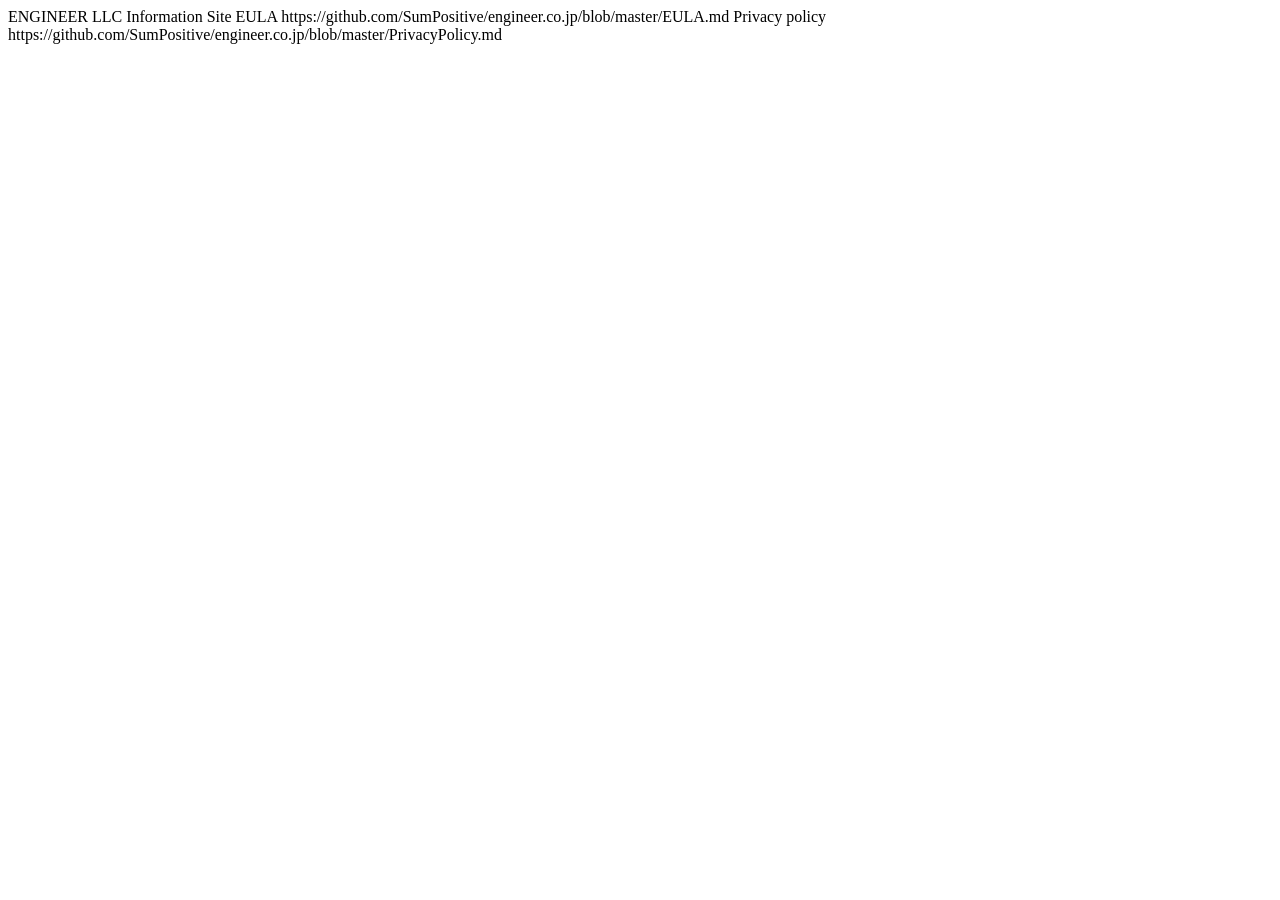
==== docs/index.html @ 51e0d1a2 "index.html" ====
<!doctype html>

<html lang="en">
<head>
  <meta charset="utf-8">

  <title>The HTML5 Herald</title>
  <meta name="description" content="The HTML5 Herald">
  <meta name="author" content="SitePoint">

  <link rel="stylesheet" href="css/styles.css?v=1.0">

  <!--[if lt IE 9]>
    <script src="https://cdnjs.cloudflare.com/ajax/libs/html5shiv/3.7.3/html5shiv.js"></script>
  <![endif]-->
</head>

<body>
  <script src="js/scripts.js"></script>


ENGINEER LLC Information Site

EULA
    https://github.com/SumPositive/engineer.co.jp/blob/master/EULA.md

Privacy policy
    https://github.com/SumPositive/engineer.co.jp/blob/master/PrivacyPolicy.md

</body>
</html>
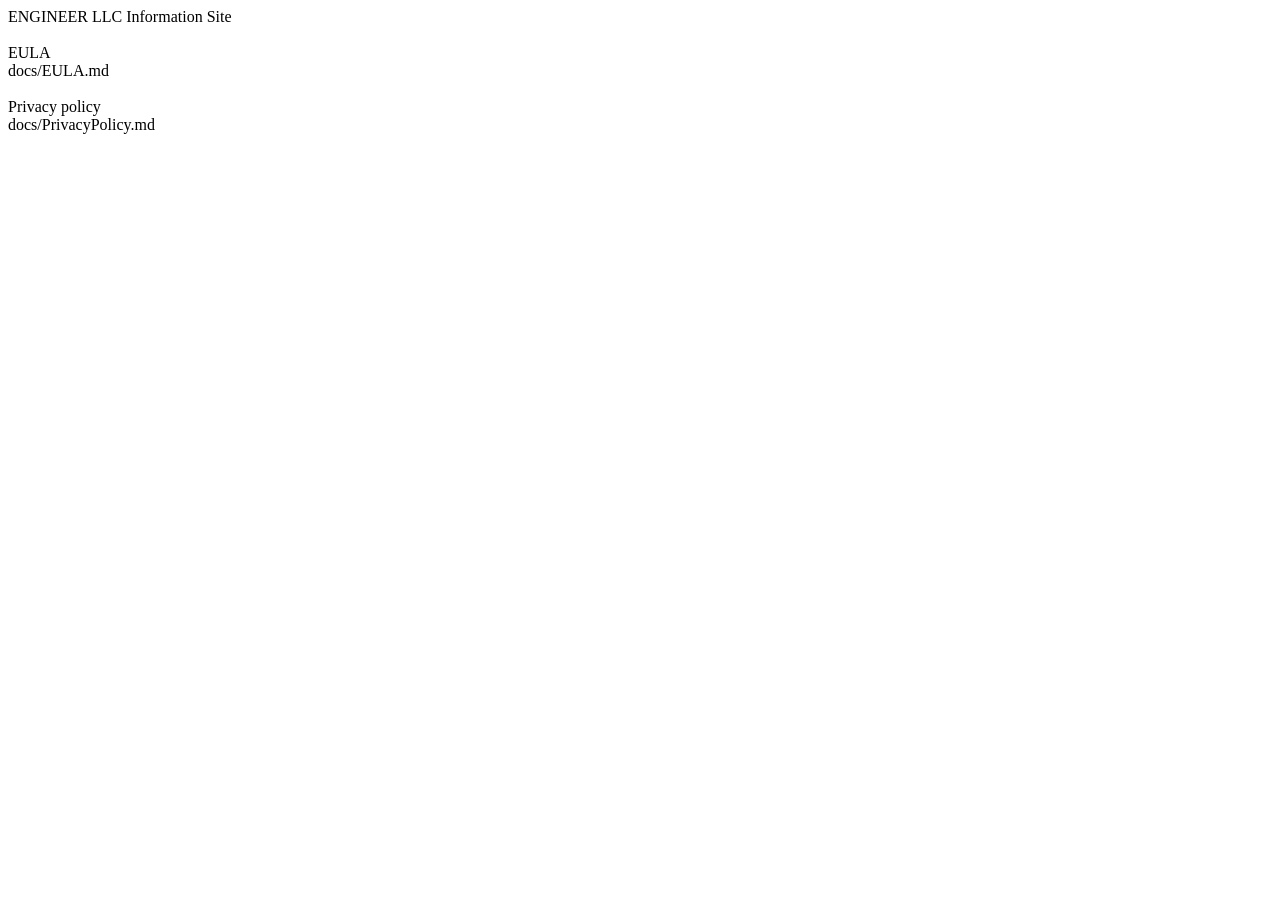
==== commit 407f2f61: "no message" ====
--- a/docs/index.html
+++ b/docs/index.html
@@ -20,12 +20,17 @@
 
 
 ENGINEER LLC Information Site
+<br>
+<br>
 
-EULA
-    https://github.com/SumPositive/engineer.co.jp/blob/master/EULA.md
+EULA<br>
+    docs/EULA.md<br>
+    <br>
 
-Privacy policy
-    https://github.com/SumPositive/engineer.co.jp/blob/master/PrivacyPolicy.md
+Privacy policy<br>
+    docs/PrivacyPolicy.md<br>
+    <br>
+
 
 </body>
 </html>
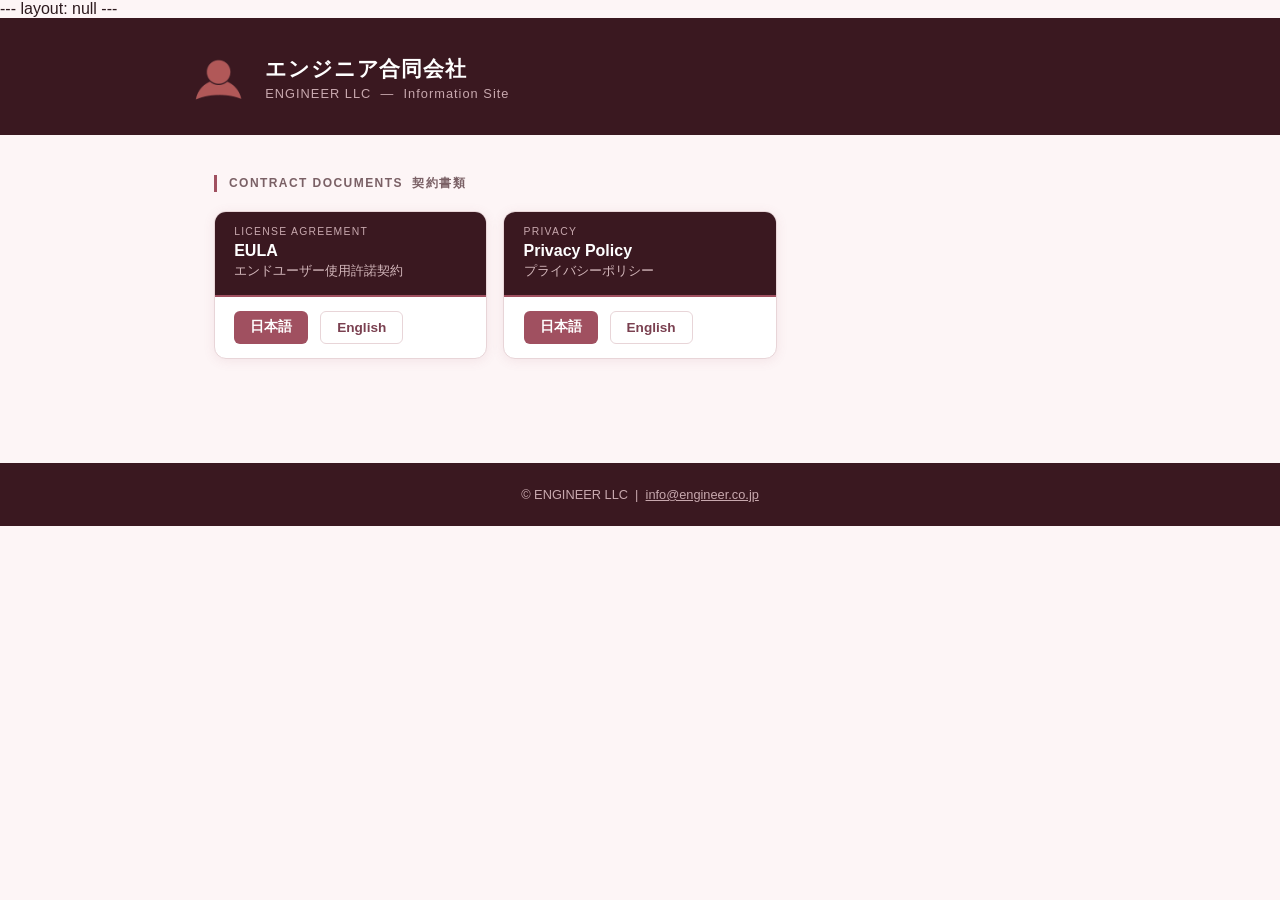
==== commit 36fb59d6: "ClaudeによりHTML化" ====
--- a/docs/index.html
+++ b/docs/index.html
@@ -1,36 +1,229 @@
-<!doctype html>
-
-<html lang="en">
+---
+layout: null
+---
+<!DOCTYPE html>
+<html lang="ja">
 <head>
-  <meta charset="utf-8">
-
-  <title>The HTML5 Herald</title>
-  <meta name="description" content="The HTML5 Herald">
-  <meta name="author" content="SitePoint">
-
-  <link rel="stylesheet" href="css/styles.css?v=1.0">
-
-  <!--[if lt IE 9]>
-    <script src="https://cdnjs.cloudflare.com/ajax/libs/html5shiv/3.7.3/html5shiv.js"></script>
-  <![endif]-->
+  <meta charset="UTF-8">
+  <meta name="viewport" content="width=device-width, initial-scale=1.0">
+  <title>エンジニア合同会社 | ENGINEER LLC</title>
+  <style>
+    *, *::before, *::after { box-sizing: border-box; margin: 0; padding: 0; }
+
+    :root {
+      --azuki:       #a05060;
+      --azuki-dark:  #7a3a48;
+      --azuki-deep:  #3a1820;
+      --azuki-light: #fdf5f6;
+      --azuki-pale:  #f5e8ea;
+      --white:       #ffffff;
+      --gray:        #7a6065;
+      --border:      #e8d5d8;
+      --shadow:      0 2px 12px rgba(160,80,96,.10);
+    }
+
+    body {
+      font-family: "Helvetica Neue", "Hiragino Sans", "Hiragino Kaku Gothic ProN",
+                   "Noto Sans JP", Arial, sans-serif;
+      background: var(--azuki-light);
+      color: #2d1a1e;
+      min-height: 100vh;
+    }
+
+    /* ── Header ── */
+    header {
+      background: var(--azuki-deep);
+      color: var(--white);
+      padding: 0 1.5rem;
+    }
+    .header-inner {
+      max-width: 900px;
+      margin: 0 auto;
+      padding: 2rem 0 1.8rem;
+      display: flex;
+      align-items: center;
+      gap: 1.2rem;
+    }
+    .logo-mark {
+      width: 56px;
+      height: 56px;
+      flex-shrink: 0;
+      display: flex;
+      align-items: center;
+      justify-content: center;
+    }
+    .logo-mark img {
+      width: 56px;
+      height: 56px;
+      object-fit: contain;
+    }
+    .logo-text h1 {
+      font-size: 1.3rem;
+      font-weight: 700;
+      letter-spacing: .04em;
+    }
+    .logo-text p {
+      font-size: .8rem;
+      color: #c8a8ae;
+      margin-top: .15rem;
+      letter-spacing: .08em;
+    }
+
+    /* ── Main ── */
+    main {
+      max-width: 900px;
+      margin: 0 auto;
+      padding: 2.5rem 1.5rem 4rem;
+    }
+
+    .section-title {
+      font-size: .75rem;
+      font-weight: 700;
+      letter-spacing: .12em;
+      text-transform: uppercase;
+      color: var(--gray);
+      border-left: 3px solid var(--azuki);
+      padding-left: .75rem;
+      margin-bottom: 1.2rem;
+    }
+
+    /* ── Card grid ── */
+    .card-grid {
+      display: grid;
+      grid-template-columns: repeat(auto-fill, minmax(260px, 1fr));
+      gap: 1rem;
+      margin-bottom: 2.5rem;
+    }
+    .card {
+      background: var(--white);
+      border: 1px solid var(--border);
+      border-radius: 12px;
+      box-shadow: var(--shadow);
+      overflow: hidden;
+      transition: box-shadow .2s, transform .2s;
+    }
+    .card:hover {
+      box-shadow: 0 6px 24px rgba(160,80,96,.20);
+      transform: translateY(-2px);
+    }
+    .card-header {
+      background: var(--azuki-deep);
+      padding: .9rem 1.2rem;
+      border-bottom: 2px solid var(--azuki);
+    }
+    .card-header .doc-type {
+      font-size: .65rem;
+      letter-spacing: .12em;
+      text-transform: uppercase;
+      color: #c8a8ae;
+      margin-bottom: .3rem;
+    }
+    .card-header h2 {
+      font-size: 1rem;
+      color: var(--white);
+      font-weight: 700;
+    }
+    .card-header .subtitle {
+      font-size: .8rem;
+      color: #d4b8bc;
+      margin-top: .2rem;
+    }
+    .card-links {
+      padding: .9rem 1.2rem;
+      display: flex;
+      gap: .75rem;
+    }
+    .btn {
+      display: inline-flex;
+      align-items: center;
+      gap: .4rem;
+      padding: .45rem 1rem;
+      border-radius: 6px;
+      font-size: .85rem;
+      font-weight: 600;
+      text-decoration: none;
+      transition: background .15s, color .15s;
+    }
+    .btn-primary {
+      background: var(--azuki);
+      color: var(--white);
+    }
+    .btn-primary:hover { background: var(--azuki-dark); }
+    .btn-outline {
+      border: 1.5px solid var(--border);
+      color: #7a4050;
+      background: transparent;
+    }
+    .btn-outline:hover { background: var(--azuki-pale); }
+
+    /* ── Footer ── */
+    footer {
+      background: var(--azuki-deep);
+      color: #c8a8ae;
+      text-align: center;
+      font-size: .8rem;
+      padding: 1.5rem 1rem;
+    }
+    footer a { color: #c8a8ae; }
+
+    /* ── Responsive ── */
+    @media (max-width: 480px) {
+      .header-inner { flex-direction: column; align-items: flex-start; gap: .8rem; }
+      .card-links { flex-direction: column; }
+      .btn { justify-content: center; }
+    }
+  </style>
 </head>
-
 <body>
-  <script src="js/scripts.js"></script>
-
-
-ENGINEER LLC Information Site
-<br>
-<br>
-
-EULA<br>
-    docs/EULA.md<br>
-    <br>
-
-Privacy policy<br>
-    docs/PrivacyPolicy.md<br>
-    <br>
-
+
+<header>
+  <div class="header-inner">
+    <div class="logo-mark">
+      <img src="./EG icon1024 透過.png" alt="エンジニア合同会社ロゴ">
+    </div>
+    <div class="logo-text">
+      <h1>エンジニア合同会社</h1>
+      <p>ENGINEER LLC &nbsp;—&nbsp; Information Site</p>
+    </div>
+  </div>
+</header>
+
+<main>
+
+  <p class="section-title">Contract Documents &nbsp;契約書類</p>
+  <div class="card-grid">
+
+    <div class="card">
+      <div class="card-header">
+        <div class="doc-type">License Agreement</div>
+        <h2>EULA</h2>
+        <div class="subtitle">エンドユーザー使用許諾契約</div>
+      </div>
+      <div class="card-links">
+        <a class="btn btn-primary" href="./EULA.html">日本語</a>
+        <a class="btn btn-outline" href="./EULA_en.html">English</a>
+      </div>
+    </div>
+
+    <div class="card">
+      <div class="card-header">
+        <div class="doc-type">Privacy</div>
+        <h2>Privacy Policy</h2>
+        <div class="subtitle">プライバシーポリシー</div>
+      </div>
+      <div class="card-links">
+        <a class="btn btn-primary" href="./PrivacyPolicy.html">日本語</a>
+        <a class="btn btn-outline" href="./PrivacyPolicy_en.html">English</a>
+      </div>
+    </div>
+
+  </div>
+
+</main>
+
+<footer>
+  &copy; ENGINEER LLC &nbsp;|&nbsp; <a href="mailto:info@engineer.co.jp">info@engineer.co.jp</a>
+</footer>
 
 </body>
 </html>
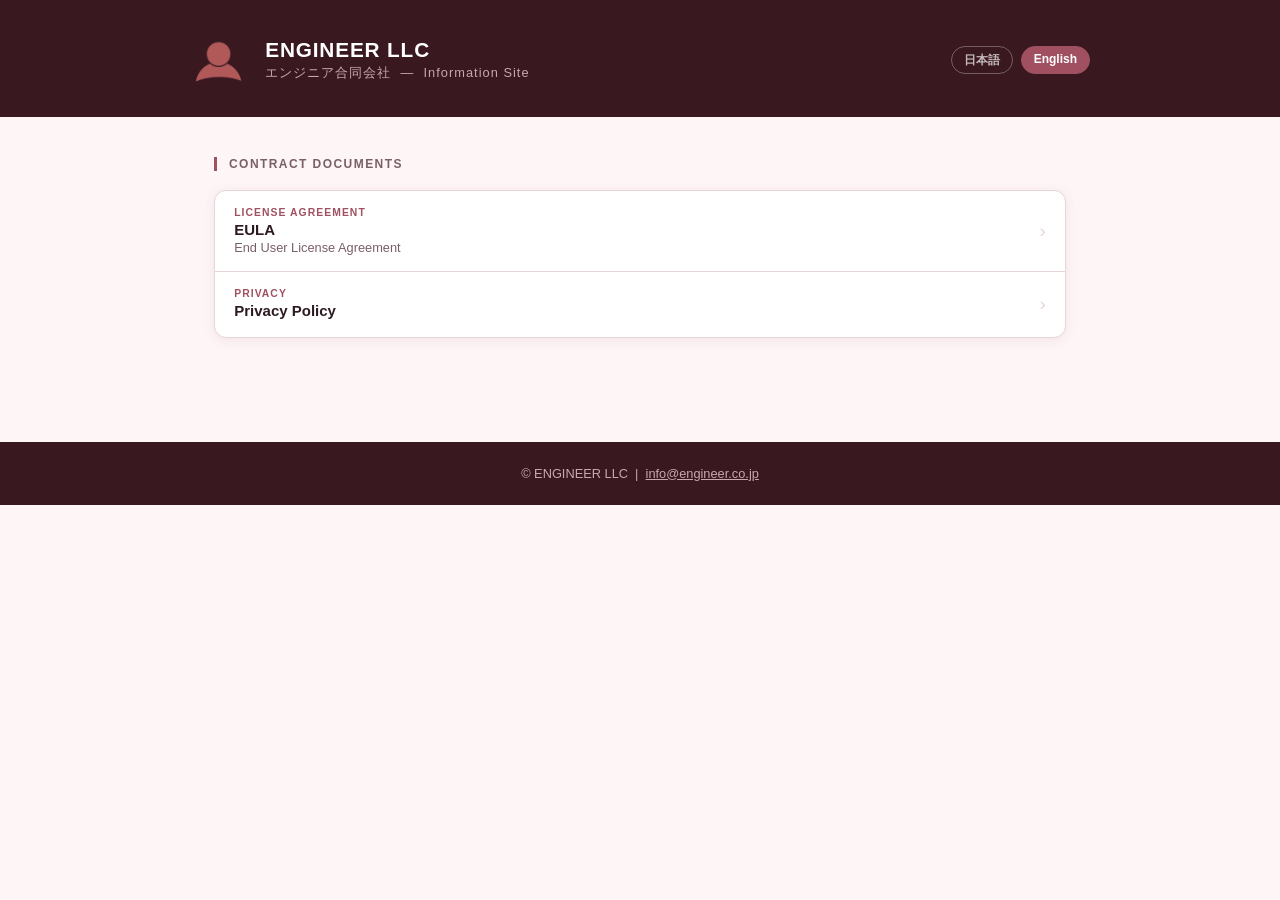
==== commit 5568d9e0: "docs.engineer.co.jp ルートでjp/enを選択できるようにした" ====
--- a/docs/index.html
+++ b/docs/index.html
@@ -1,229 +1,15 @@
----
-layout: null
----
 <!DOCTYPE html>
-<html lang="ja">
+<html>
 <head>
   <meta charset="UTF-8">
   <meta name="viewport" content="width=device-width, initial-scale=1.0">
   <title>エンジニア合同会社 | ENGINEER LLC</title>
-  <style>
-    *, *::before, *::after { box-sizing: border-box; margin: 0; padding: 0; }
-
-    :root {
-      --azuki:       #a05060;
-      --azuki-dark:  #7a3a48;
-      --azuki-deep:  #3a1820;
-      --azuki-light: #fdf5f6;
-      --azuki-pale:  #f5e8ea;
-      --white:       #ffffff;
-      --gray:        #7a6065;
-      --border:      #e8d5d8;
-      --shadow:      0 2px 12px rgba(160,80,96,.10);
-    }
-
-    body {
-      font-family: "Helvetica Neue", "Hiragino Sans", "Hiragino Kaku Gothic ProN",
-                   "Noto Sans JP", Arial, sans-serif;
-      background: var(--azuki-light);
-      color: #2d1a1e;
-      min-height: 100vh;
-    }
-
-    /* ── Header ── */
-    header {
-      background: var(--azuki-deep);
-      color: var(--white);
-      padding: 0 1.5rem;
-    }
-    .header-inner {
-      max-width: 900px;
-      margin: 0 auto;
-      padding: 2rem 0 1.8rem;
-      display: flex;
-      align-items: center;
-      gap: 1.2rem;
-    }
-    .logo-mark {
-      width: 56px;
-      height: 56px;
-      flex-shrink: 0;
-      display: flex;
-      align-items: center;
-      justify-content: center;
-    }
-    .logo-mark img {
-      width: 56px;
-      height: 56px;
-      object-fit: contain;
-    }
-    .logo-text h1 {
-      font-size: 1.3rem;
-      font-weight: 700;
-      letter-spacing: .04em;
-    }
-    .logo-text p {
-      font-size: .8rem;
-      color: #c8a8ae;
-      margin-top: .15rem;
-      letter-spacing: .08em;
-    }
-
-    /* ── Main ── */
-    main {
-      max-width: 900px;
-      margin: 0 auto;
-      padding: 2.5rem 1.5rem 4rem;
-    }
-
-    .section-title {
-      font-size: .75rem;
-      font-weight: 700;
-      letter-spacing: .12em;
-      text-transform: uppercase;
-      color: var(--gray);
-      border-left: 3px solid var(--azuki);
-      padding-left: .75rem;
-      margin-bottom: 1.2rem;
-    }
-
-    /* ── Card grid ── */
-    .card-grid {
-      display: grid;
-      grid-template-columns: repeat(auto-fill, minmax(260px, 1fr));
-      gap: 1rem;
-      margin-bottom: 2.5rem;
-    }
-    .card {
-      background: var(--white);
-      border: 1px solid var(--border);
-      border-radius: 12px;
-      box-shadow: var(--shadow);
-      overflow: hidden;
-      transition: box-shadow .2s, transform .2s;
-    }
-    .card:hover {
-      box-shadow: 0 6px 24px rgba(160,80,96,.20);
-      transform: translateY(-2px);
-    }
-    .card-header {
-      background: var(--azuki-deep);
-      padding: .9rem 1.2rem;
-      border-bottom: 2px solid var(--azuki);
-    }
-    .card-header .doc-type {
-      font-size: .65rem;
-      letter-spacing: .12em;
-      text-transform: uppercase;
-      color: #c8a8ae;
-      margin-bottom: .3rem;
-    }
-    .card-header h2 {
-      font-size: 1rem;
-      color: var(--white);
-      font-weight: 700;
-    }
-    .card-header .subtitle {
-      font-size: .8rem;
-      color: #d4b8bc;
-      margin-top: .2rem;
-    }
-    .card-links {
-      padding: .9rem 1.2rem;
-      display: flex;
-      gap: .75rem;
-    }
-    .btn {
-      display: inline-flex;
-      align-items: center;
-      gap: .4rem;
-      padding: .45rem 1rem;
-      border-radius: 6px;
-      font-size: .85rem;
-      font-weight: 600;
-      text-decoration: none;
-      transition: background .15s, color .15s;
-    }
-    .btn-primary {
-      background: var(--azuki);
-      color: var(--white);
-    }
-    .btn-primary:hover { background: var(--azuki-dark); }
-    .btn-outline {
-      border: 1.5px solid var(--border);
-      color: #7a4050;
-      background: transparent;
-    }
-    .btn-outline:hover { background: var(--azuki-pale); }
-
-    /* ── Footer ── */
-    footer {
-      background: var(--azuki-deep);
-      color: #c8a8ae;
-      text-align: center;
-      font-size: .8rem;
-      padding: 1.5rem 1rem;
-    }
-    footer a { color: #c8a8ae; }
-
-    /* ── Responsive ── */
-    @media (max-width: 480px) {
-      .header-inner { flex-direction: column; align-items: flex-start; gap: .8rem; }
-      .card-links { flex-direction: column; }
-      .btn { justify-content: center; }
-    }
-  </style>
+  <script>
+    var lang = (navigator.language || navigator.userLanguage || '').toLowerCase();
+    location.replace(lang.startsWith('ja') ? 'jp/index.html' : 'en/index.html');
+  </script>
 </head>
 <body>
-
-<header>
-  <div class="header-inner">
-    <div class="logo-mark">
-      <img src="./EG icon1024 透過.png" alt="エンジニア合同会社ロゴ">
-    </div>
-    <div class="logo-text">
-      <h1>エンジニア合同会社</h1>
-      <p>ENGINEER LLC &nbsp;—&nbsp; Information Site</p>
-    </div>
-  </div>
-</header>
-
-<main>
-
-  <p class="section-title">Contract Documents &nbsp;契約書類</p>
-  <div class="card-grid">
-
-    <div class="card">
-      <div class="card-header">
-        <div class="doc-type">License Agreement</div>
-        <h2>EULA</h2>
-        <div class="subtitle">エンドユーザー使用許諾契約</div>
-      </div>
-      <div class="card-links">
-        <a class="btn btn-primary" href="./EULA.html">日本語</a>
-        <a class="btn btn-outline" href="./EULA_en.html">English</a>
-      </div>
-    </div>
-
-    <div class="card">
-      <div class="card-header">
-        <div class="doc-type">Privacy</div>
-        <h2>Privacy Policy</h2>
-        <div class="subtitle">プライバシーポリシー</div>
-      </div>
-      <div class="card-links">
-        <a class="btn btn-primary" href="./PrivacyPolicy.html">日本語</a>
-        <a class="btn btn-outline" href="./PrivacyPolicy_en.html">English</a>
-      </div>
-    </div>
-
-  </div>
-
-</main>
-
-<footer>
-  &copy; ENGINEER LLC &nbsp;|&nbsp; <a href="mailto:info@engineer.co.jp">info@engineer.co.jp</a>
-</footer>
-
+  <a href="jp/index.html">日本語</a> / <a href="en/index.html">English</a>
 </body>
 </html>
